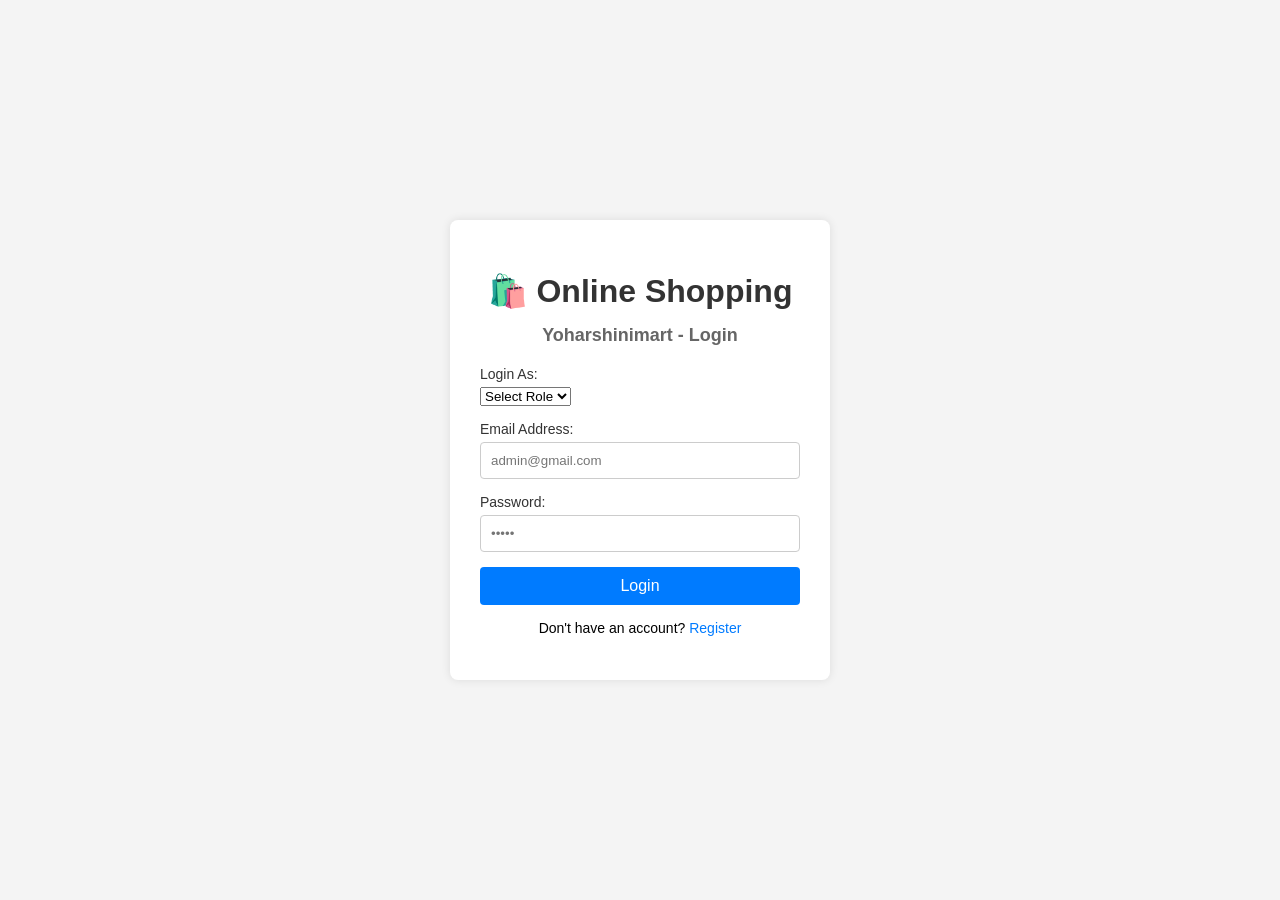
==== src/main/webapp/index.html @ 25ac9eae "Add role based login" ====
<!DOCTYPE html>
<html lang="en">
<head>
    <meta charset="UTF-8">
    <meta name="viewport" content="width=device-width, initial-scale=1.0">
    <title>Yoharshinimart - Login</title>
    <link rel="stylesheet" href="style.css">
    <style>
        body {
            font-family: Arial, sans-serif;
            background-color: #f4f4f4;
            display: flex;
            justify-content: center;
            align-items: center;
            height: 100vh;
            margin: 0;
        }
        .login-container {
            background: white;
            padding: 30px;
            border-radius: 8px;
            box-shadow: 0 0 10px rgba(0, 0, 0, 0.1);
            width: 320px;
            text-align: center;
        }
        .login-container h1 {
            margin-bottom: 5px;
            color: #333;
        }
        .login-container h2 {
            margin-bottom: 20px;
            font-size: 18px;
            color: #666;
        }
        .form-group {
            margin-bottom: 15px;
            text-align: left;
        }
        .form-group label {
            display: block;
            margin-bottom: 5px;
            font-size: 14px;
            color: #333;
        }
        .form-group input {
            width: 100%;
            padding: 10px;
            border: 1px solid #ccc;
            border-radius: 4px;
            box-sizing: border-box;
        }
        .btn-login {
            width: 100%;
            padding: 10px;
            background-color: #007bff;
            color: white;
            border: none;
            border-radius: 4px;
            font-size: 16px;
            cursor: pointer;
        }
        .btn-login:hover {
            background-color: #0056b3;
        }
        .register-link {
            margin-top: 15px;
            font-size: 14px;
        }
        .register-link a {
            color: #007bff;
            text-decoration: none;
        }
    </style>
</head>
<body>

    <div class="login-container">
        <h1>🛍️ Online Shopping</h1>
        <h2>Yoharshinimart - Login</h2>

        <!-- Action set to home.html so it redirects directly upon submission -->
        <form action="LoginServlet" method="post">
            <div class="form-group">
    <label for="role">Login As:</label>
    <select id="role" name="role" required>
        <option value="">Select Role</option>
        <option value="BUYER">Buyer</option>
        <option value="SELLER">Seller</option>
        <option value="ADMIN">Admin</option>
    </select>
</div>
            <div class="form-group">
                <label for="email">Email Address:</label>
                <input type="email" id="email" name="email" placeholder="admin@gmail.com" required>
            </div>

            <div class="form-group">
                <label for="password">Password:</label>
                <input type="password" id="password" name="password" placeholder="•••••" required>
            </div>

            <button type="submit" class="btn-login">Login</button>
        </form>

        <div class="register-link">
            <p>Don't have an account? <a href="RegisterServlet">Register</a></p>
        </div>
    </div>

</body>
</html>
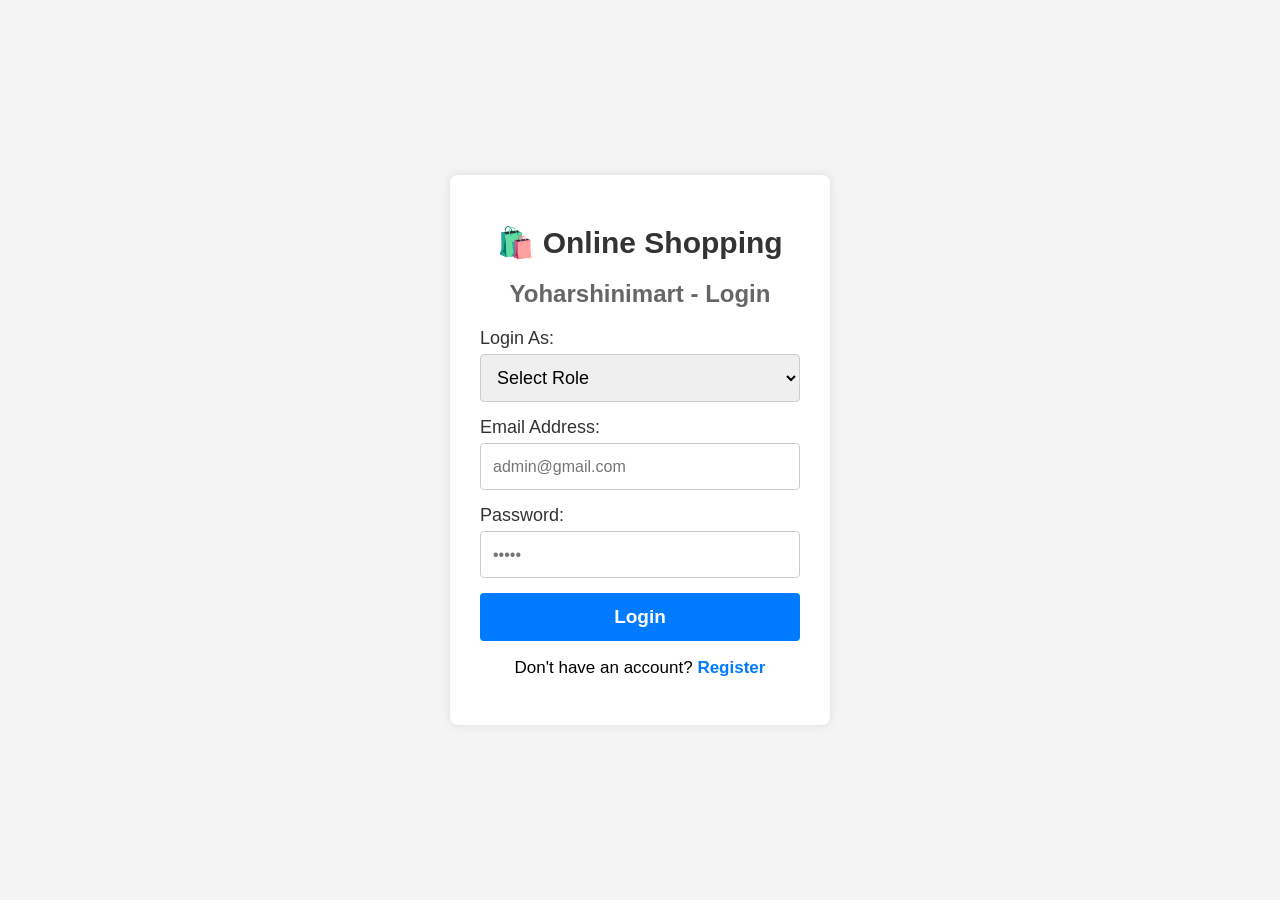
==== commit f549c25d: "Update Yoharshini Mart features" ====
--- a/src/main/webapp/index.html
+++ b/src/main/webapp/index.html
@@ -1,11 +1,15 @@
- <!DOCTYPE html>
+<!DOCTYPE html>
 <html lang="en">
 <head>
     <meta charset="UTF-8">
     <meta name="viewport" content="width=device-width, initial-scale=1.0">
+
     <title>Yoharshinimart - Login</title>
+
     <link rel="stylesheet" href="style.css">
+
     <style>
+
         body {
             font-family: Arial, sans-serif;
             background-color: #f4f4f4;
@@ -15,6 +19,7 @@
             height: 100vh;
             margin: 0;
         }
+
         .login-container {
             background: white;
             padding: 30px;
@@ -23,88 +28,167 @@
             width: 320px;
             text-align: center;
         }
+
         .login-container h1 {
             margin-bottom: 5px;
             color: #333;
+            font-size: 30px !important;
         }
+
         .login-container h2 {
             margin-bottom: 20px;
-            font-size: 18px;
+            font-size: 24px !important;
             color: #666;
         }
+
         .form-group {
             margin-bottom: 15px;
             text-align: left;
         }
+
         .form-group label {
             display: block;
             margin-bottom: 5px;
-            font-size: 14px;
+            font-size: 18px !important;
             color: #333;
         }
-        .form-group input {
+
+        .form-group input,
+        .form-group select {
             width: 100%;
-            padding: 10px;
+            padding: 12px;
             border: 1px solid #ccc;
             border-radius: 4px;
             box-sizing: border-box;
+            font-size: 18px !important;
         }
+
+        .form-group input::placeholder {
+            font-size: 16px;
+        }
+
         .btn-login {
             width: 100%;
-            padding: 10px;
+            padding: 13px;
             background-color: #007bff;
             color: white;
             border: none;
             border-radius: 4px;
-            font-size: 16px;
+            font-size: 19px !important;
+            font-weight: bold;
             cursor: pointer;
         }
+
         .btn-login:hover {
             background-color: #0056b3;
         }
+
         .register-link {
             margin-top: 15px;
-            font-size: 14px;
+            font-size: 17px !important;
         }
+
         .register-link a {
             color: #007bff;
             text-decoration: none;
+            font-weight: bold;
+            font-size: 17px !important;
         }
+
     </style>
 </head>
+
 <body>
 
     <div class="login-container">
+
         <h1>🛍️ Online Shopping</h1>
+
         <h2>Yoharshinimart - Login</h2>
 
-        <!-- Action set to home.html so it redirects directly upon submission -->
         <form action="LoginServlet" method="post">
+
             <div class="form-group">
-    <label for="role">Login As:</label>
-    <select id="role" name="role" required>
-        <option value="">Select Role</option>
-        <option value="BUYER">Buyer</option>
-        <option value="SELLER">Seller</option>
-        <option value="ADMIN">Admin</option>
-    </select>
-</div>
-            <div class="form-group">
-                <label for="email">Email Address:</label>
-                <input type="email" id="email" name="email" placeholder="admin@gmail.com" required>
+
+                <label for="role">
+                    Login As:
+                </label>
+
+                <select id="role" name="role" required>
+
+                    <option value="">
+                        Select Role
+                    </option>
+
+                    <option value="BUYER">
+                        Buyer
+                    </option>
+
+                    <option value="SELLER">
+                        Seller
+                    </option>
+
+                    <option value="ADMIN">
+                        Admin
+                    </option>
+
+                </select>
+
             </div>
 
+
             <div class="form-group">
-                <label for="password">Password:</label>
-                <input type="password" id="password" name="password" placeholder="•••••" required>
+
+                <label for="email">
+                    Email Address:
+                </label>
+
+                <input
+                    type="email"
+                    id="email"
+                    name="email"
+                    placeholder="admin@gmail.com"
+                    required
+                >
+
             </div>
 
-            <button type="submit" class="btn-login">Login</button>
+
+            <div class="form-group">
+
+                <label for="password">
+                    Password:
+                </label>
+
+                <input
+                    type="password"
+                    id="password"
+                    name="password"
+                    placeholder="•••••"
+                    required
+                >
+
+            </div>
+
+
+            <button type="submit" class="btn-login">
+                Login
+            </button>
+
         </form>
 
+
         <div class="register-link">
-            <p>Don't have an account? <a href="RegisterServlet">Register</a></p>
+
+            <p>
+                Don't have an account?
+                <a href="RegisterServlet">
+                    Register
+                </a>
+            </p>
+
         </div>
+
     </div>
 
 </body>
--- a/src/main/webapp/style.css
+++ b/src/main/webapp/style.css
@@ -0,0 +1,15 @@
+function login() {
+
+    let email = document.getElementById("email").value;
+    let password = document.getElementById("password").value;
+
+    if (email == "admin@gmail.com" && password == "12345") {
+
+        window.location.href = "home.html";
+
+    } else {
+
+        document.getElementById("message").innerHTML =
+            "❌ Invalid Email or Password";
+    }
+} 
